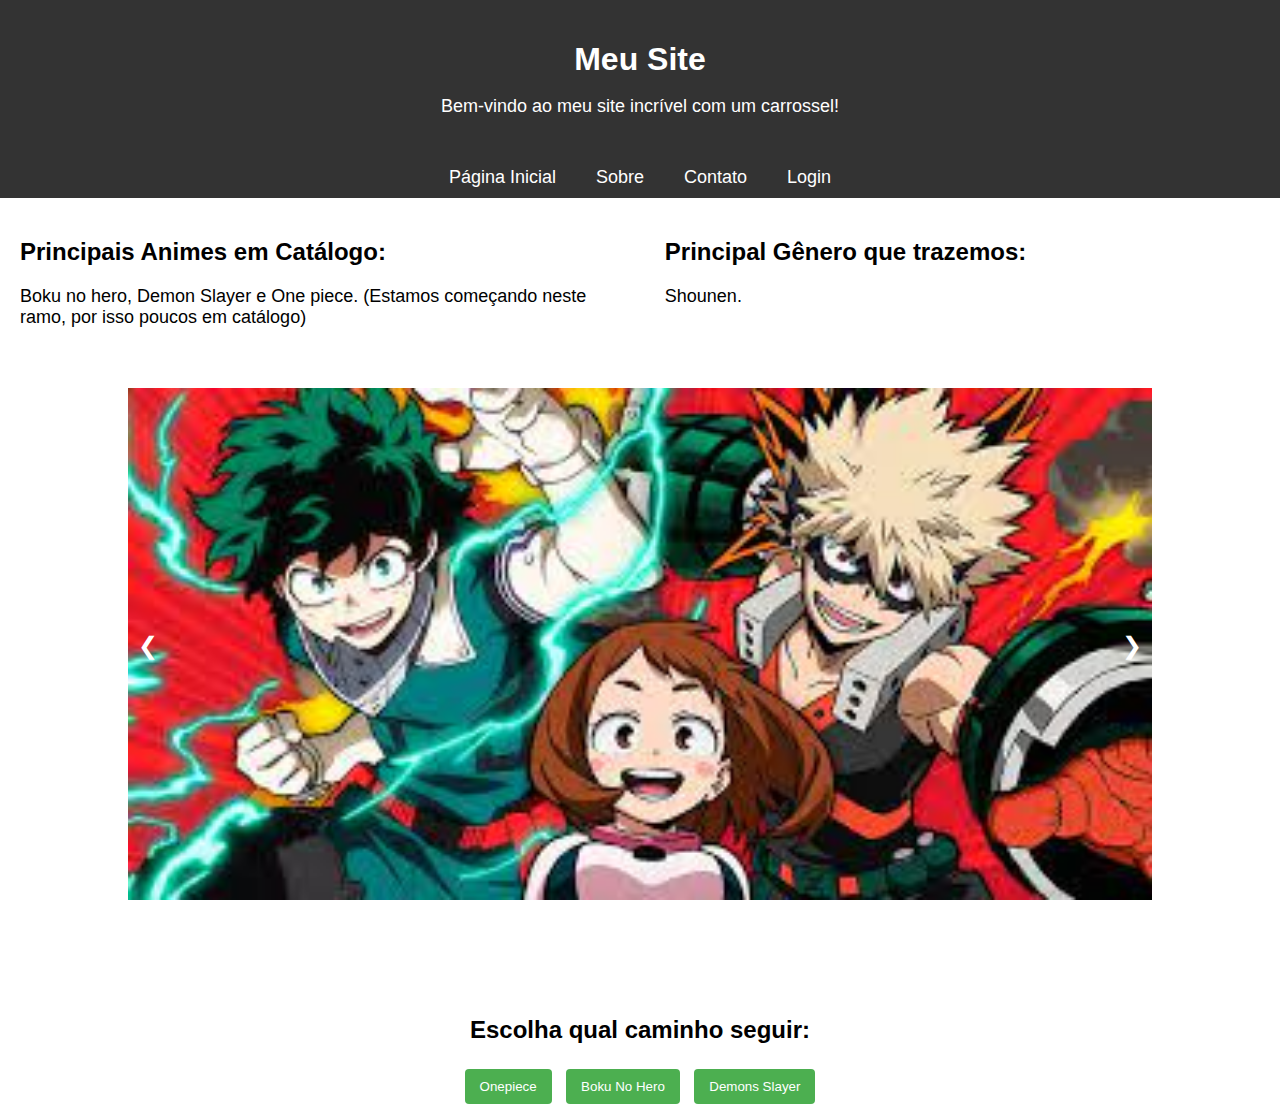
==== index.html @ 038e047c "Add files via upload" ====
<!DOCTYPE html>
<html lang="en">
<head>
    <meta charset="UTF-8">
    <meta name="viewport" content="width=device-width, initial-scale=1.0">
    <title>Site com Carrossel</title>
    <link rel="stylesheet" href="style.css">
</head>
<body>

<header>
    <span class="menu-icon" onclick="toggleMenu()">&#9776; Menu</span>
    <h1>Meu Site</h1>
    <p>Bem-vindo ao meu site incrível com um carrossel!</p>
</header>

<nav>
    <a href="index.html">Página Inicial</a>
    <a href="sobre.html">Sobre</a>
    <a href="contato.html">Contato</a>
    <a href="login.html">Login</a>

</nav>


<div class="descricao-container">
    <div class="descricao">
        <h2>Principais Animes em Catálogo: </h2>
        <p>Boku no hero, Demon Slayer e One piece. (Estamos começando neste ramo, por isso poucos em catálogo) </p>
    </div>
    <div class="descricao">
        <h2>Principal Gênero que trazemos: </h2>
        <p>Shounen.</p>
    </div>
</div>



<div class="carrossel">
    <div class="carrossel-container">
        <div class="carrossel-item"><img src="img/anime1.jpg" alt="Imagem 1"></div>
        <div class="carrossel-item"><img src="img/anime2.jpg" alt="Imagem 2"></div>
        <div class="carrossel-item"><img src="img/anime3.jpg" alt="Imagem 3"></div>
        <!-- Adicione mais divs conforme necessário -->
    </div>
    <div class="seta seta-esquerda" onclick="moverCarrossel(-1)">&#10094;</div>
    <div class="seta seta-direita" onclick="moverCarrossel(1)">&#10095;</div>
</div>
<br>
<br>
<br>
<br>

<center>
    <h2>Escolha qual caminho seguir:</h2>
</center>
<button onclick="redirecionarParaPagina('OnePiece.html')">Onepiece</button>
<button onclick="redirecionarParaPagina('BokuNoHero.html')">Boku No Hero</button>
<button onclick="redirecionarParaPagina('DemonSlayer.html')">Demons Slayer</button>

<script>
    function redirecionarParaPagina(pagina) {
        window.location.href = pagina;
    }
</script>


<script>
    var carrosselIndex = 0;

    function moverCarrossel(direction) {
        carrosselIndex += direction;
        atualizarCarrossel();
    }

    function atualizarCarrossel() {
        var carrosselContainer = document.querySelector('.carrossel-container');
        var carrosselItems = document.querySelectorAll('.carrossel-item');
        var carrosselWidth = carrosselItems[0].offsetWidth;

        if (carrosselIndex < 0) {
            carrosselIndex = carrosselItems.length - 1;
        } else if (carrosselIndex >= carrosselItems.length) {
            carrosselIndex = 0;
        }

        var transformValue = -carrosselIndex * carrosselWidth;
        carrosselContainer.style.transform = 'translateX(' + transformValue + 'px)';
    }

    function toggleMenu() {
        var navElement = document.querySelector('nav');
        navElement.classList.toggle('show');
    }
</script>

</body>
</html>
---- style.css ----
body {
    font-family: 'Arial', sans-serif;
    margin: 0;
    padding: 0;
    text-align: center;
}

header {
    background-color: #333;
    color: white;
    padding: 20px;
    text-align: center;
    position: relative;
}

h1 {
    margin-bottom: 10px;
}

p {
    font-size: 18px;
    margin-bottom: 20px;
}

.menu-icon {
    display: none;
    cursor: pointer;
    font-size: 24px;
    color: white;
    position: absolute;
    top: 20px;
    left: 20px;
}

nav {
    background-color: #333;
    color: white;
    padding: 10px;
    display: flex;
    justify-content: center;
}

nav a {
    color: white;
    text-decoration: none;
    margin: 0 20px;
    font-size: 18px;
}

.descricao-container {
    display: flex;
    flex-wrap: wrap;
    justify-content: space-between;
    margin: 20px;
}

.descricao {
    width: 48%; /* Deixei 48% para considerar a margem entre as divs */
    text-align: left;
    margin-bottom: 20px;
}

.carrossel {
    width: 80%;
    margin: 20px auto;
    overflow: hidden;
    position: relative;
}

.carrossel-container {
    display: flex;
    transition: transform 0.5s ease-in-out;
}

.carrossel-item {
    flex: 0 0 100%;
    box-sizing: border-box;
}

.carrossel img {
    width: 100%;
    height: auto;
}

.seta {
    cursor: pointer;
    font-size: 24px;
    position: absolute;
    top: 50%;
    transform: translateY(-50%);
    user-select: none;
    color: white;
}

.seta-esquerda {
    left: 10px;
}

.seta-direita {
    right: 10px;
}

/* Estilos para tornar o menu responsivo */
@media only screen and (max-width: 600px) {
    .menu-icon {
        display: block;
    }

    nav {
        flex-direction: column;
        align-items: center;
        display: none;
    }

    nav.show {
        display: flex;
    }

    nav a {
        margin: 10px 0;
    }

    .descricao {
        width: 100%;
    }

    .carrossel {
        width: 100%;
    }
}

button {
    background-color: #4caf50;
    color: #fff;
    padding: 10px 15px;
    border: none;
    border-radius: 4px;
    cursor: pointer;
    margin: 5px;
}

button:hover {
    background-color: #45a049;
}
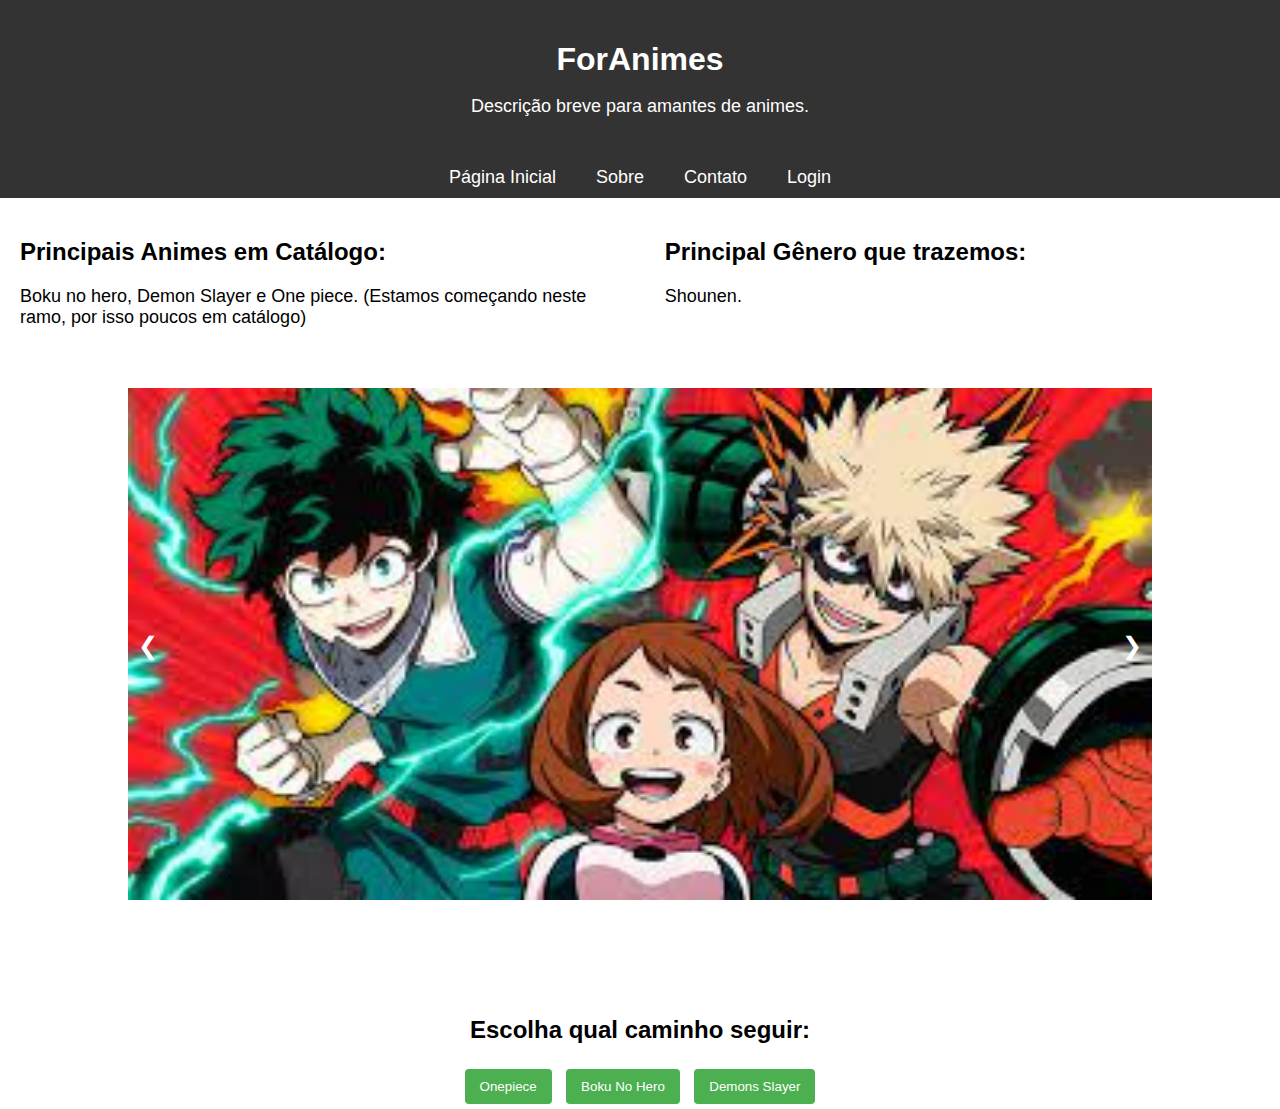
==== commit 23f30e2b: "Update index.html" ====
--- a/index.html
+++ b/index.html
@@ -10,8 +10,8 @@
 
 <header>
     <span class="menu-icon" onclick="toggleMenu()">&#9776; Menu</span>
-    <h1>Meu Site</h1>
-    <p>Bem-vindo ao meu site incrível com um carrossel!</p>
+    <h1>ForAnimes</h1>
+    <p>Descrição breve para amantes de animes.</p>
 </header>
 
 <nav>
